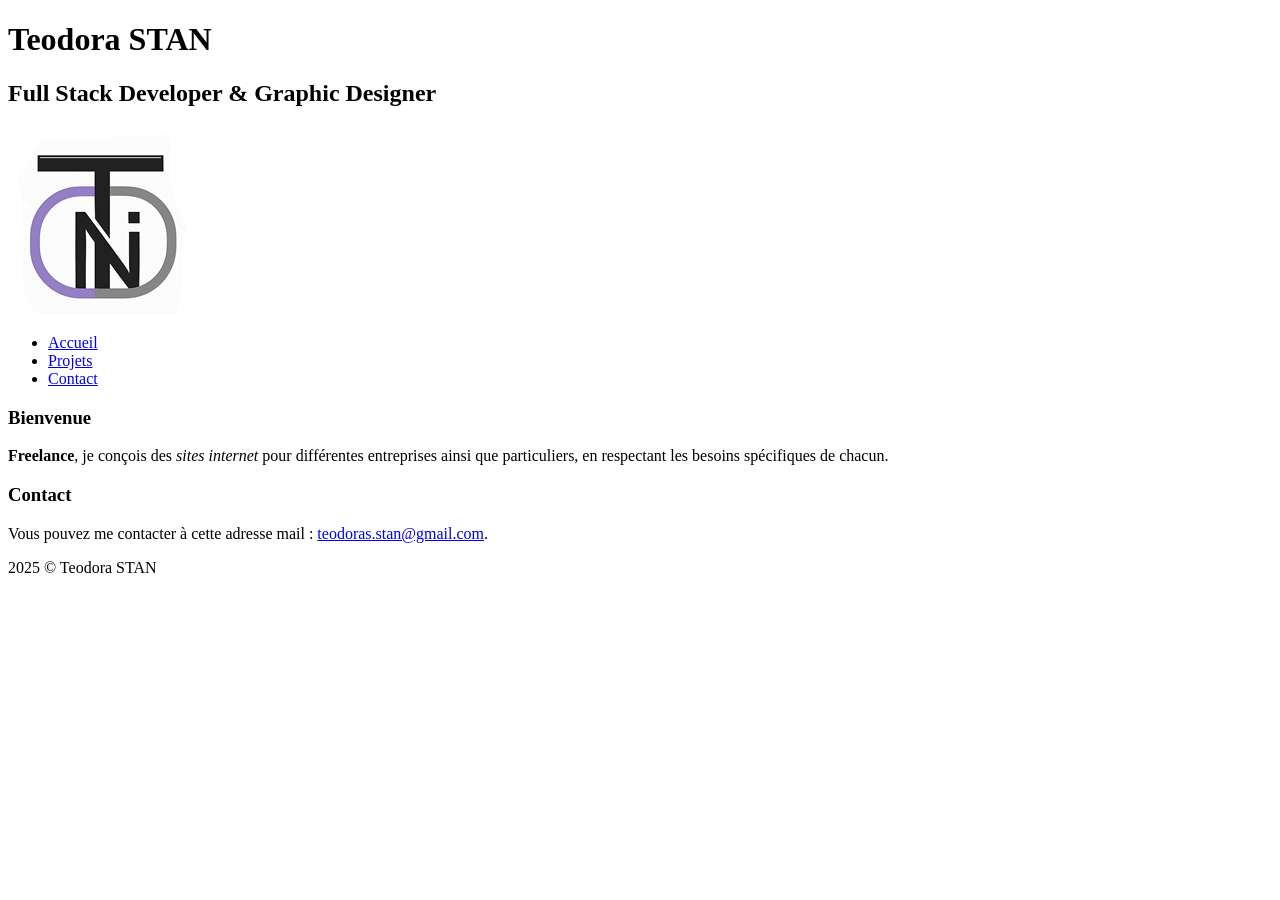
==== index.html @ 6f99e7ea "first commit" ====
<!DOCTYPE html>
<head>
    <meta charset="UTF-8">
    <title>Teodora STAN | Full Stack Developer</title>
</head>
<body>
    <header>
        <h1>Teodora STAN</h1>
        <h2>Full Stack Developer & Graphic Designer</h2>
        <img src="pictures/Tedarion_logo.png" alt="logo"/>
    </header>
    <nav>
        <ul>
            <li><a href="index.html" target="_blank">Accueil</a></li>
            <li><a href = "#projets">Projets</a></li>
            <li><a href="#contact">Contact</a></li>
        </ul>
    </nav>
    <section>
        <h3>Bienvenue</h3>
        <p><b>Freelance</b>, je conçois des <i>sites 
            internet</i> pour différentes entreprises 
            ainsi que particuliers, en respectant les 
            besoins spécifiques de chacun.</p>
    </section>
        <h3>Contact</h3>
        <p>Vous pouvez me contacter à cette adresse mail : <a href="mailto:teodoras.stan@gmail.com">teodoras.stan@gmail.com</a>.</p>
    <section>
    <footer>
        <span>2025 © Teodora STAN</span>
    </footer>
</body>
</html>
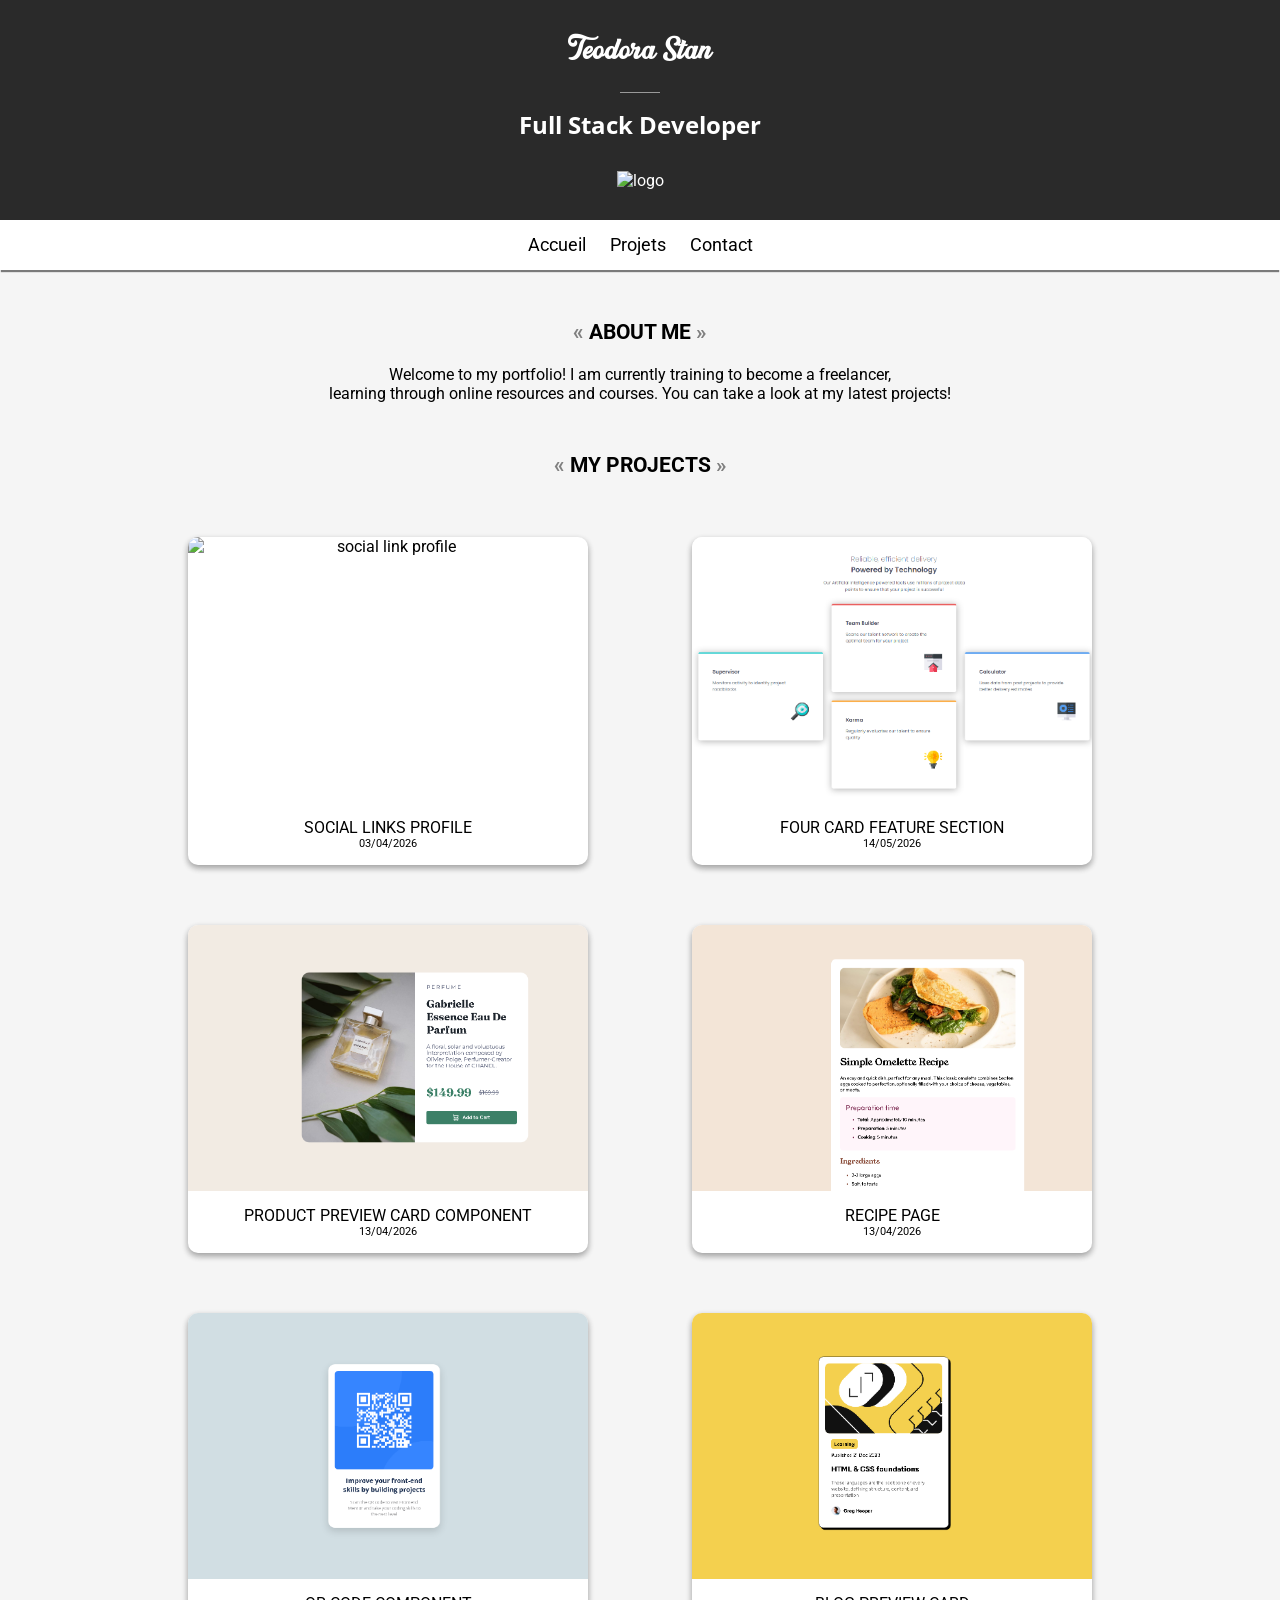
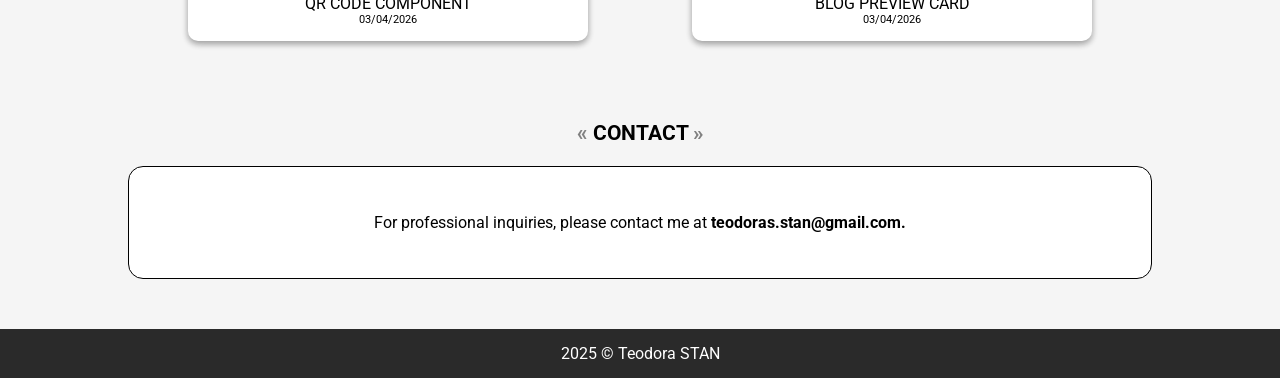
==== commit 6a7d54bc: "Add files via upload" ====
--- a/index.html
+++ b/index.html
@@ -1,33 +1,133 @@
-<!DOCTYPE html>
-<head>
-    <meta charset="UTF-8">
-    <title>Teodora STAN | Full Stack Developer</title>
-</head>
-<body>
-    <header>
-        <h1>Teodora STAN</h1>
-        <h2>Full Stack Developer & Graphic Designer</h2>
-        <img src="pictures/Tedarion_logo.png" alt="logo"/>
-    </header>
-    <nav>
-        <ul>
-            <li><a href="index.html" target="_blank">Accueil</a></li>
-            <li><a href = "#projets">Projets</a></li>
-            <li><a href="#contact">Contact</a></li>
-        </ul>
-    </nav>
-    <section>
-        <h3>Bienvenue</h3>
-        <p><b>Freelance</b>, je conçois des <i>sites 
-            internet</i> pour différentes entreprises 
-            ainsi que particuliers, en respectant les 
-            besoins spécifiques de chacun.</p>
-    </section>
-        <h3>Contact</h3>
-        <p>Vous pouvez me contacter à cette adresse mail : <a href="mailto:teodoras.stan@gmail.com">teodoras.stan@gmail.com</a>.</p>
-    <section>
-    <footer>
-        <span>2025 © Teodora STAN</span>
-    </footer>
-</body>
+<!DOCTYPE html>
+<html>
+    <head>
+        <meta charset="UTF-8">
+        <title>Teodora STAN | Full Stack Developer</title>
+        <link rel="stylesheet" type="text/css" href="design/default.css">
+        <link href="https://fonts.googleapis.com/css2?family=Open+Sans:ital,wght@0,300..800;1,300..800&family=Roboto:ital,wght@0,100..900;1,100..900&display=swap" rel="stylesheet">
+        <meta name="viewport" content="width=device-width"/>
+        <link rel="icon" type="image/png" href="pictures/tedarion_logo_trans.png">
+    </head>
+    <body>
+        <!-- ENTETE -->
+        <header>
+            <h1>Teodora Stan</h1>
+            <!-- SPAN -->
+            <span class="separator"></span>
+            <h2>Full Stack Developer</h2>
+            <img src="pictures/tedarion_logo_trans.png" alt="logo" id="logo"/>
+        </header>
+        <!-- MENU -->
+        <nav>
+            <ul>
+                <li><a href="index.html">Accueil</a></li>
+                <li><a href="#projets">Projets</a></li>
+                <li><a href="#contact">Contact</a></li>
+            </ul>
+        </nav>
+        
+        <div class="contener">
+            <!-- PRESENTATION -->
+            <section>
+                <h3 class="Bienvenue">About me</h3>
+
+                <!-- DESCRIPTION -->
+                <p>Welcome to my portfolio! I am currently training to become a freelancer,<br>
+                   learning through online resources and courses. 
+                   You can take a look at my latest projects!</p>
+            </section>
+
+            <section>
+                <!-- PROJETS -->
+                <h3>My Projects</h3>
+                
+                <!-- CONTENEUR -->
+                <div id="projets">
+
+                    <!-- PROJET 1-->
+                    <div class="projet">
+                        <a href="page2.html">
+                            <div class="picture">
+                                <img src="pictures/social-link-profile.png"
+                                alt="social link profile"/>
+                            </div>
+                            <span>social links profile</span>
+                            <span class="date-project">03/04/2026</span>
+                        </a>
+                    </div>
+                    <!-- PROJET 2 -->
+                    <div class="projet">
+                        <a href="page3.html">
+                            <div class="picture">
+                                <img src="pictures/four-card-feature-section.png"
+                                alt="four card feature section"/>
+                            </div>
+                            <span>four card feature section</span>
+                            <span class="date-project">14/05/2026</span>
+                        </a>
+                    </div>
+                    
+                    <!-- PROJET 3 -->
+                    <div class="projet">
+                        <a href="page4.html">
+                            <div class="picture">
+                                <img src="pictures/preview-component.png"
+                                alt="product preview card component"/>
+                            </div>
+                            <span>product preview card component</span>
+                            <span class="date-project">13/04/2026</span>
+                        </a>
+                    </div>
+
+                    <!-- PROJET 4 -->
+                    <div class="projet">
+                        <a href="page5.html">
+                            <div class="picture">
+                                <img src="pictures/recipe-page.png"
+                                alt="recipe page"/>
+                            </div>
+                            <span>recipe page</span>
+                            <span class="date-project">13/04/2026</span>
+                        </a>
+                    </div>
+
+                    <!-- PROJET 5 -->
+                    <div class="projet">
+                        <a href="page6.html">
+                            <div class="picture">
+                                <img src="pictures/qr-code.png"
+                                alt="qr code component"/>
+                            </div>
+                            <span>qr code component</span>
+                            <span class="date-project">03/04/2026</span>
+                        </a>
+                    </div>
+                    
+                    <!-- PROJET 6 -->
+                    <div class="projet">
+                        <a href="page7.html">
+                            <div class="picture">
+                                <img src="pictures/blog-preview-card.png"
+                                alt="blog preview card"/>
+                            </div>
+                            <span>Blog preview card</span>
+                            <span class="date-project">03/04/2026</span>
+                        </a>
+                    </div>
+
+                </div>
+            </section>
+
+            <section>
+                <h3>Contact</h3>
+
+                <div id="contact">
+                    <p>For professional inquiries, please contact me at <b><a href="mailto:teodoras.stan@gmail.com">teodoras.stan@gmail.com</a>.</b></p>
+                </div>
+            </section>
+        </div>
+        <footer>
+            <span>2025 © Teodora STAN</span>
+        </footer>
+    </body>
 </html>
--- a/design/default.css
+++ b/design/default.css
@@ -0,0 +1,206 @@
+/* ELEMENTS */
+
+h1 {
+    font-family: 'greatlydemo', sans-serif;
+    margin-top: 0;
+    padding-top: 30px;
+}
+
+
+h2 {
+    font-family: 'Open Sans', sans-serif;
+    box-shadow: none;
+    font-size: 1.5em;
+    width: 400px;
+    margin: auto;
+}
+
+
+h3 {
+    font-size: 1.3em;
+    text-transform: uppercase;
+
+}
+
+h3:before {
+    content: "« ";
+    color: gray;
+}
+
+h3:after {
+    content: " »";
+    color: gray;
+}
+
+body {
+    font-family: Roboto, sans-serif;
+    background-color: #f5f5f5;
+    margin: 0;
+}
+
+
+header {
+    text-align: center;
+    background-color: #2a2a2a;
+    color: white;
+    padding-bottom: 30px;
+}
+
+
+section {
+    text-align: center;
+    margin-top: 50px;
+}
+
+
+a {
+    text-decoration: none;
+    color: black;
+}
+
+
+a:hover {
+    font-weight: bold;
+}
+
+
+ul {
+    padding: 0;
+    display: inline;
+}
+
+
+nav {
+    text-align: center;
+    background-color: white;
+    box-shadow: 0px 3px 1px -1px rgba(0, 0, 0, 0.5);
+    font-size: 1.1em;
+    padding: 15px;
+}
+
+
+li {
+    list-style-type: none;
+    display: inline;
+    margin: 10px;
+}
+
+
+footer {
+    background-color: #2a2a2a;
+    color: white;
+    text-align: center;
+    padding: 15px;
+}
+
+
+#logo {
+    margin-top: 30px;
+    width: 130px;
+}
+
+* {
+    box-sizing: border-box;
+}
+
+/* CLASSES */
+
+.separator {
+    width: 40px;
+    height: 1px;
+    margin: 15px auto;
+    display: block;
+    background-color: #999999;
+}
+
+.contener {
+    width: 80%;
+    margin: auto;
+}
+
+.projet {
+    width: 400px;
+    margin: 30px;
+    display: inline-block;
+    background-color: white;
+    padding-bottom: 15px;
+    border: 0px black solid;
+    border-radius: 10px;
+    overflow: hidden;
+    box-shadow: 0 3px 6px rgba(0,0,0,0.16), 0 3px 6px rgba(0,0,0,0.23);
+}
+
+.projet:hover {
+    box-shadow: 0 14px 28px rgba(0,0,0,0.25), 0 10px 10px rgba(0,0,0,0.22);
+    transition: 0.3s;
+}
+
+.projet img {
+    min-width: 400px;
+    height: 266px;
+
+}
+
+.projet .date-project {
+    font-size: 0.7em;
+}
+
+.projet span {
+    display: block;
+    text-transform: uppercase;
+}
+
+#picture-project img, #picture-project video{
+    width: 40%;
+    display: block;
+    margin: auto;
+}
+
+#projets {
+    display: flex;
+    flex-wrap: wrap;
+    justify-content: space-between;
+    margin: 30px;
+}
+
+#contact {
+    /* color:#a393eb; */
+    border: 1px black solid;
+    background-color: white;
+    border-radius: 15px;
+    padding: 30px;
+    margin-bottom: 50px;
+}
+
+
+.picture {
+    width: 400px;
+    height: 266px;
+    overflow: hidden;
+    margin-bottom: 15px;
+}
+
+
+/* POLICES PERSONNALISEES*/
+
+@font-face {
+    font-family: 'breezepersonaluse';
+    src: url('../src/breezepersonaluse.ttf') format('truetype');
+}
+
+@font-face {
+    font-family: 'greatlydemo';
+    src: url('../src/greatlydemo.ttf') format('truetype');
+}
+
+@font-face {
+    font-family: 'theblacklist';
+    src: url("../src/theblacklist.ttf") format(truetype);
+}
+
+@media all and (max-width: 1000px) {
+    .projet { width: 100%; margin: 15px auto; }
+    .projet img {width: 100%; min-width: auto; height: auto; }
+    .projet .picture { width: 100%; height: auto; }
+    header h2 { width: 90%; }
+}
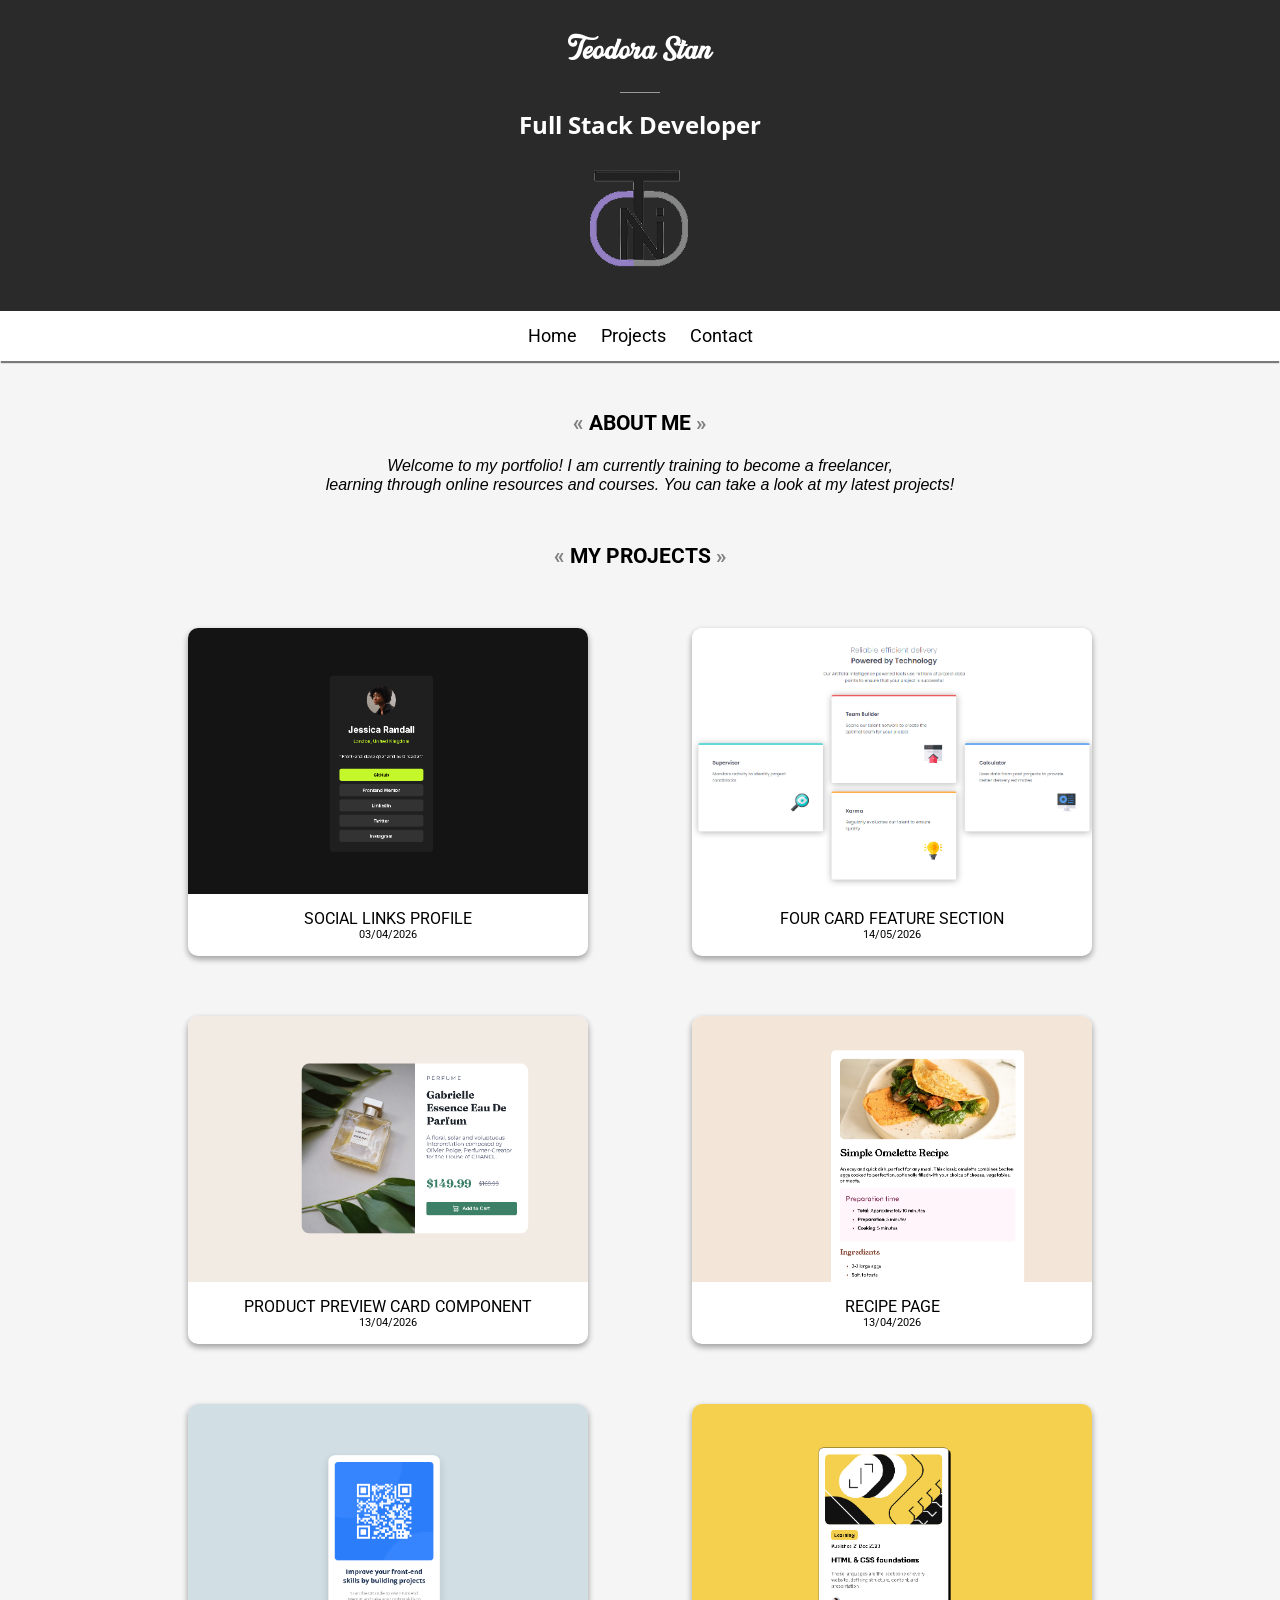
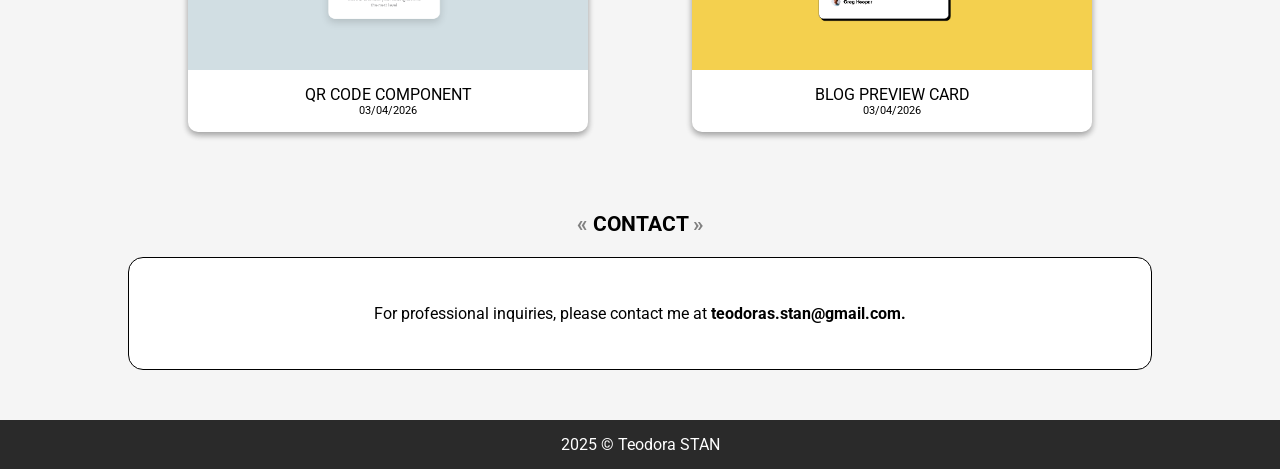
==== commit 482c9812: "fix nav links" ====
--- a/index.html
+++ b/index.html
@@ -1,133 +1,133 @@
-<!DOCTYPE html>
-<html>
-    <head>
-        <meta charset="UTF-8">
-        <title>Teodora STAN | Full Stack Developer</title>
-        <link rel="stylesheet" type="text/css" href="design/default.css">
-        <link href="https://fonts.googleapis.com/css2?family=Open+Sans:ital,wght@0,300..800;1,300..800&family=Roboto:ital,wght@0,100..900;1,100..900&display=swap" rel="stylesheet">
-        <meta name="viewport" content="width=device-width"/>
-        <link rel="icon" type="image/png" href="pictures/tedarion_logo_trans.png">
-    </head>
-    <body>
-        <!-- ENTETE -->
-        <header>
-            <h1>Teodora Stan</h1>
-            <!-- SPAN -->
-            <span class="separator"></span>
-            <h2>Full Stack Developer</h2>
-            <img src="pictures/tedarion_logo_trans.png" alt="logo" id="logo"/>
-        </header>
-        <!-- MENU -->
-        <nav>
-            <ul>
-                <li><a href="index.html">Accueil</a></li>
-                <li><a href="#projets">Projets</a></li>
-                <li><a href="#contact">Contact</a></li>
-            </ul>
-        </nav>
-        
-        <div class="contener">
-            <!-- PRESENTATION -->
-            <section>
-                <h3 class="Bienvenue">About me</h3>
-
-                <!-- DESCRIPTION -->
-                <p>Welcome to my portfolio! I am currently training to become a freelancer,<br>
-                   learning through online resources and courses. 
-                   You can take a look at my latest projects!</p>
-            </section>
-
-            <section>
-                <!-- PROJETS -->
-                <h3>My Projects</h3>
-                
-                <!-- CONTENEUR -->
-                <div id="projets">
-
-                    <!-- PROJET 1-->
-                    <div class="projet">
-                        <a href="page2.html">
-                            <div class="picture">
-                                <img src="pictures/social-link-profile.png"
-                                alt="social link profile"/>
-                            </div>
-                            <span>social links profile</span>
-                            <span class="date-project">03/04/2026</span>
-                        </a>
-                    </div>
-                    <!-- PROJET 2 -->
-                    <div class="projet">
-                        <a href="page3.html">
-                            <div class="picture">
-                                <img src="pictures/four-card-feature-section.png"
-                                alt="four card feature section"/>
-                            </div>
-                            <span>four card feature section</span>
-                            <span class="date-project">14/05/2026</span>
-                        </a>
-                    </div>
-                    
-                    <!-- PROJET 3 -->
-                    <div class="projet">
-                        <a href="page4.html">
-                            <div class="picture">
-                                <img src="pictures/preview-component.png"
-                                alt="product preview card component"/>
-                            </div>
-                            <span>product preview card component</span>
-                            <span class="date-project">13/04/2026</span>
-                        </a>
-                    </div>
-
-                    <!-- PROJET 4 -->
-                    <div class="projet">
-                        <a href="page5.html">
-                            <div class="picture">
-                                <img src="pictures/recipe-page.png"
-                                alt="recipe page"/>
-                            </div>
-                            <span>recipe page</span>
-                            <span class="date-project">13/04/2026</span>
-                        </a>
-                    </div>
-
-                    <!-- PROJET 5 -->
-                    <div class="projet">
-                        <a href="page6.html">
-                            <div class="picture">
-                                <img src="pictures/qr-code.png"
-                                alt="qr code component"/>
-                            </div>
-                            <span>qr code component</span>
-                            <span class="date-project">03/04/2026</span>
-                        </a>
-                    </div>
-                    
-                    <!-- PROJET 6 -->
-                    <div class="projet">
-                        <a href="page7.html">
-                            <div class="picture">
-                                <img src="pictures/blog-preview-card.png"
-                                alt="blog preview card"/>
-                            </div>
-                            <span>Blog preview card</span>
-                            <span class="date-project">03/04/2026</span>
-                        </a>
-                    </div>
-
-                </div>
-            </section>
-
-            <section>
-                <h3>Contact</h3>
-
-                <div id="contact">
-                    <p>For professional inquiries, please contact me at <b><a href="mailto:teodoras.stan@gmail.com">teodoras.stan@gmail.com</a>.</b></p>
-                </div>
-            </section>
-        </div>
-        <footer>
-            <span>2025 © Teodora STAN</span>
-        </footer>
-    </body>
+<!DOCTYPE html>
+<html>
+    <head>
+        <meta charset="UTF-8">
+        <title>Teodora STAN | Full Stack Developer</title>
+        <link rel="stylesheet" type="text/css" href="design/default.css">
+        <link href="https://fonts.googleapis.com/css2?family=Open+Sans:ital,wght@0,300..800;1,300..800&family=Roboto:ital,wght@0,100..900;1,100..900&display=swap" rel="stylesheet">
+        <meta name="viewport" content="width=device-width"/>
+        <link rel="icon" type="image/png" href="pictures/tedarion_logo_trans.png">
+    </head>
+    <body>
+        <!-- ENTETE -->
+        <header>
+            <h1>Teodora Stan</h1>
+            <!-- SPAN -->
+            <span class="separator"></span>
+            <h2>Full Stack Developer</h2>
+            <a href=""><img src="pictures/tedarion_logo_trans.png" alt="logo" id="logo"/></a>
+        </header>
+        <!-- MENU -->
+        <nav>
+            <ul>
+                <li><a href="index.html">Home</a></li>
+                <li><a href="#projects">Projects</a></li>
+                <li><a href="#contact">Contact</a></li>
+            </ul>
+        </nav>
+        
+        <div class="contener">
+            <!-- PRESENTATION -->
+            <section>
+                <h3 class="Bienvenue">About me</h3>
+
+                <!-- DESCRIPTION -->
+                <p><i>Welcome to my portfolio! I am currently training to become a freelancer,<br>
+                   learning through online resources and courses. 
+                   You can take a look at my latest projects!</i></p>
+            </section>
+
+            <section>
+                <!-- PROJETS -->
+                <h3>My Projects</h3>
+                
+                <!-- CONTENEUR -->
+                <div id="projects">
+
+                    <!-- PROJET 1-->
+                    <div class="projet">
+                        <a href="page2.html">
+                            <div class="picture">
+                                <img src="pictures/social-link-profile.png"
+                                alt="social link profile"/>
+                            </div>
+                            <span>social links profile</span>
+                            <span class="date-project">03/04/2026</span>
+                        </a>
+                    </div>
+                    <!-- PROJET 2 -->
+                    <div class="projet">
+                        <a href="page3.html">
+                            <div class="picture">
+                                <img src="pictures/four-card-feature-section.png"
+                                alt="four card feature section"/>
+                            </div>
+                            <span>four card feature section</span>
+                            <span class="date-project">14/05/2026</span>
+                        </a>
+                    </div>
+                    
+                    <!-- PROJET 3 -->
+                    <div class="projet">
+                        <a href="page4.html">
+                            <div class="picture">
+                                <img src="pictures/preview-component.png"
+                                alt="product preview card component"/>
+                            </div>
+                            <span>product preview card component</span>
+                            <span class="date-project">13/04/2026</span>
+                        </a>
+                    </div>
+
+                    <!-- PROJET 4 -->
+                    <div class="projet">
+                        <a href="page5.html">
+                            <div class="picture">
+                                <img src="pictures/recipe-page.png"
+                                alt="recipe page"/>
+                            </div>
+                            <span>recipe page</span>
+                            <span class="date-project">13/04/2026</span>
+                        </a>
+                    </div>
+
+                    <!-- PROJET 5 -->
+                    <div class="projet">
+                        <a href="page6.html">
+                            <div class="picture">
+                                <img src="pictures/qr-code.png"
+                                alt="qr code component"/>
+                            </div>
+                            <span>qr code component</span>
+                            <span class="date-project">03/04/2026</span>
+                        </a>
+                    </div>
+                    
+                    <!-- PROJET 6 -->
+                    <div class="projet">
+                        <a href="page7.html">
+                            <div class="picture">
+                                <img src="pictures/blog-preview-card.png"
+                                alt="blog preview card"/>
+                            </div>
+                            <span>Blog preview card</span>
+                            <span class="date-project">03/04/2026</span>
+                        </a>
+                    </div>
+
+                </div>
+            </section>
+
+            <section>
+                <h3>Contact</h3>
+
+                <div id="contact">
+                    <p>For professional inquiries, please contact me at <b><a href="mailto:teodoras.stan@gmail.com">teodoras.stan@gmail.com</a>.</b></p>
+                </div>
+            </section>
+        </div>
+        <footer>
+            <span>2025 © Teodora STAN</span>
+        </footer>
+    </body>
 </html>
--- a/design/default.css
+++ b/design/default.css
@@ -1,206 +1,206 @@
-/* ELEMENTS */
-
-h1 {
-    font-family: 'greatlydemo', sans-serif;
-    margin-top: 0;
-    padding-top: 30px;
-}
-
-
-h2 {
-    font-family: 'Open Sans', sans-serif;
-    box-shadow: none;
-    font-size: 1.5em;
-    width: 400px;
-    margin: auto;
-}
-
-
-h3 {
-    font-size: 1.3em;
-    text-transform: uppercase;
-
-}
-
-h3:before {
-    content: "« ";
-    color: gray;
-}
-
-h3:after {
-    content: " »";
-    color: gray;
-}
-
-body {
-    font-family: Roboto, sans-serif;
-    background-color: #f5f5f5;
-    margin: 0;
-}
-
-
-header {
-    text-align: center;
-    background-color: #2a2a2a;
-    color: white;
-    padding-bottom: 30px;
-}
-
-
-section {
-    text-align: center;
-    margin-top: 50px;
-}
-
-
-a {
-    text-decoration: none;
-    color: black;
-}
-
-
-a:hover {
-    font-weight: bold;
-}
-
-
-ul {
-    padding: 0;
-    display: inline;
-}
-
-
-nav {
-    text-align: center;
-    background-color: white;
-    box-shadow: 0px 3px 1px -1px rgba(0, 0, 0, 0.5);
-    font-size: 1.1em;
-    padding: 15px;
-}
-
-
-li {
-    list-style-type: none;
-    display: inline;
-    margin: 10px;
-}
-
-
-footer {
-    background-color: #2a2a2a;
-    color: white;
-    text-align: center;
-    padding: 15px;
-}
-
-
-#logo {
-    margin-top: 30px;
-    width: 130px;
-}
-
-* {
-    box-sizing: border-box;
-}
-
-/* CLASSES */
-
-.separator {
-    width: 40px;
-    height: 1px;
-    margin: 15px auto;
-    display: block;
-    background-color: #999999;
-}
-
-.contener {
-    width: 80%;
-    margin: auto;
-}
-
-.projet {
-    width: 400px;
-    margin: 30px;
-    display: inline-block;
-    background-color: white;
-    padding-bottom: 15px;
-    border: 0px black solid;
-    border-radius: 10px;
-    overflow: hidden;
-    box-shadow: 0 3px 6px rgba(0,0,0,0.16), 0 3px 6px rgba(0,0,0,0.23);
-}
-
-.projet:hover {
-    box-shadow: 0 14px 28px rgba(0,0,0,0.25), 0 10px 10px rgba(0,0,0,0.22);
-    transition: 0.3s;
-}
-
-.projet img {
-    min-width: 400px;
-    height: 266px;
-
-}
-
-.projet .date-project {
-    font-size: 0.7em;
-}
-
-.projet span {
-    display: block;
-    text-transform: uppercase;
-}
-
-#picture-project img, #picture-project video{
-    width: 40%;
-    display: block;
-    margin: auto;
-}
-
-#projets {
-    display: flex;
-    flex-wrap: wrap;
-    justify-content: space-between;
-    margin: 30px;
-}
-
-#contact {
-    /* color:#a393eb; */
-    border: 1px black solid;
-    background-color: white;
-    border-radius: 15px;
-    padding: 30px;
-    margin-bottom: 50px;
-}
-
-
-.picture {
-    width: 400px;
-    height: 266px;
-    overflow: hidden;
-    margin-bottom: 15px;
-}
-
-
-/* POLICES PERSONNALISEES*/
-
-@font-face {
-    font-family: 'breezepersonaluse';
-    src: url('../src/breezepersonaluse.ttf') format('truetype');
-}
-
-@font-face {
-    font-family: 'greatlydemo';
-    src: url('../src/greatlydemo.ttf') format('truetype');
-}
-
-@font-face {
-    font-family: 'theblacklist';
-    src: url("../src/theblacklist.ttf") format(truetype);
-}
-
-@media all and (max-width: 1000px) {
-    .projet { width: 100%; margin: 15px auto; }
-    .projet img {width: 100%; min-width: auto; height: auto; }
-    .projet .picture { width: 100%; height: auto; }
-    header h2 { width: 90%; }
+/* ELEMENTS */
+
+h1 {
+    font-family: 'greatlydemo', sans-serif;
+    margin-top: 0;
+    padding-top: 30px;
+}
+
+
+h2 {
+    font-family: 'Open Sans', sans-serif;
+    box-shadow: none;
+    font-size: 1.5em;
+    width: 400px;
+    margin: auto;
+}
+
+
+h3 {
+    font-size: 1.3em;
+    text-transform: uppercase;
+
+}
+
+h3:before {
+    content: "« ";
+    color: gray;
+}
+
+h3:after {
+    content: " »";
+    color: gray;
+}
+
+body {
+    font-family: Roboto, sans-serif;
+    background-color: #f5f5f5;
+    margin: 0;
+}
+
+
+header {
+    text-align: center;
+    background-color: #2a2a2a;
+    color: white;
+    padding-bottom: 30px;
+}
+
+
+section {
+    text-align: center;
+    margin-top: 50px;
+}
+
+
+a {
+    text-decoration: none;
+    color: black;
+}
+
+
+a:hover {
+    font-weight: bold;
+}
+
+
+ul {
+    padding: 0;
+    display: inline;
+}
+
+
+nav {
+    text-align: center;
+    background-color: white;
+    box-shadow: 0px 3px 1px -1px rgba(0, 0, 0, 0.5);
+    font-size: 1.1em;
+    padding: 15px;
+}
+
+
+li {
+    list-style-type: none;
+    display: inline;
+    margin: 10px;
+}
+
+
+footer {
+    background-color: #2a2a2a;
+    color: white;
+    text-align: center;
+    padding: 15px;
+}
+
+
+#logo {
+    margin-top: 10px;
+    width: 130px;
+}
+
+* {
+    box-sizing: border-box;
+}
+
+/* CLASSES */
+
+.separator {
+    width: 40px;
+    height: 1px;
+    margin: 15px auto;
+    display: block;
+    background-color: #999999;
+}
+
+.contener {
+    width: 80%;
+    margin: auto;
+}
+
+.projet {
+    width: 400px;
+    margin: 30px;
+    display: inline-block;
+    background-color: white;
+    padding-bottom: 15px;
+    border: 0px black solid;
+    border-radius: 10px;
+    overflow: hidden;
+    box-shadow: 0 3px 6px rgba(0,0,0,0.16), 0 3px 6px rgba(0,0,0,0.23);
+}
+
+.projet:hover {
+    box-shadow: 0 14px 28px rgba(0,0,0,0.25), 0 10px 10px rgba(0,0,0,0.22);
+    transition: 0.3s;
+}
+
+.projet img {
+    min-width: 400px;
+    height: 266px;
+
+}
+
+.projet .date-project {
+    font-size: 0.7em;
+}
+
+.projet span {
+    display: block;
+    text-transform: uppercase;
+}
+
+#picture-project img, #picture-project video{
+    width: 40%;
+    display: block;
+    margin: auto;
+}
+
+#projects {
+    display: flex;
+    flex-wrap: wrap;
+    justify-content: space-between;
+    margin: 30px;
+}
+
+#contact {
+    /* color:#a393eb; */
+    border: 1px black solid;
+    background-color: white;
+    border-radius: 15px;
+    padding: 30px;
+    margin-bottom: 50px;
+}
+
+
+.picture {
+    width: 400px;
+    height: 266px;
+    overflow: hidden;
+    margin-bottom: 15px;
+}
+
+
+/* POLICES PERSONNALISEES*/
+
+@font-face {
+    font-family: 'breezepersonaluse';
+    src: url('../src/breezepersonaluse.ttf') format('truetype');
+}
+
+@font-face {
+    font-family: 'greatlydemo';
+    src: url('../src/greatlydemo.ttf') format('truetype');
+}
+
+@font-face {
+    font-family: 'theblacklist';
+    src: url("../src/theblacklist.ttf") format(truetype);
+}
+
+@media all and (max-width: 1000px) {
+    .projet { width: 100%; margin: 15px auto; }
+    .projet img {width: 100%; min-width: auto; height: auto; }
+    .projet .picture { width: 100%; height: auto; }
+    header h2 { width: 90%; }
 }
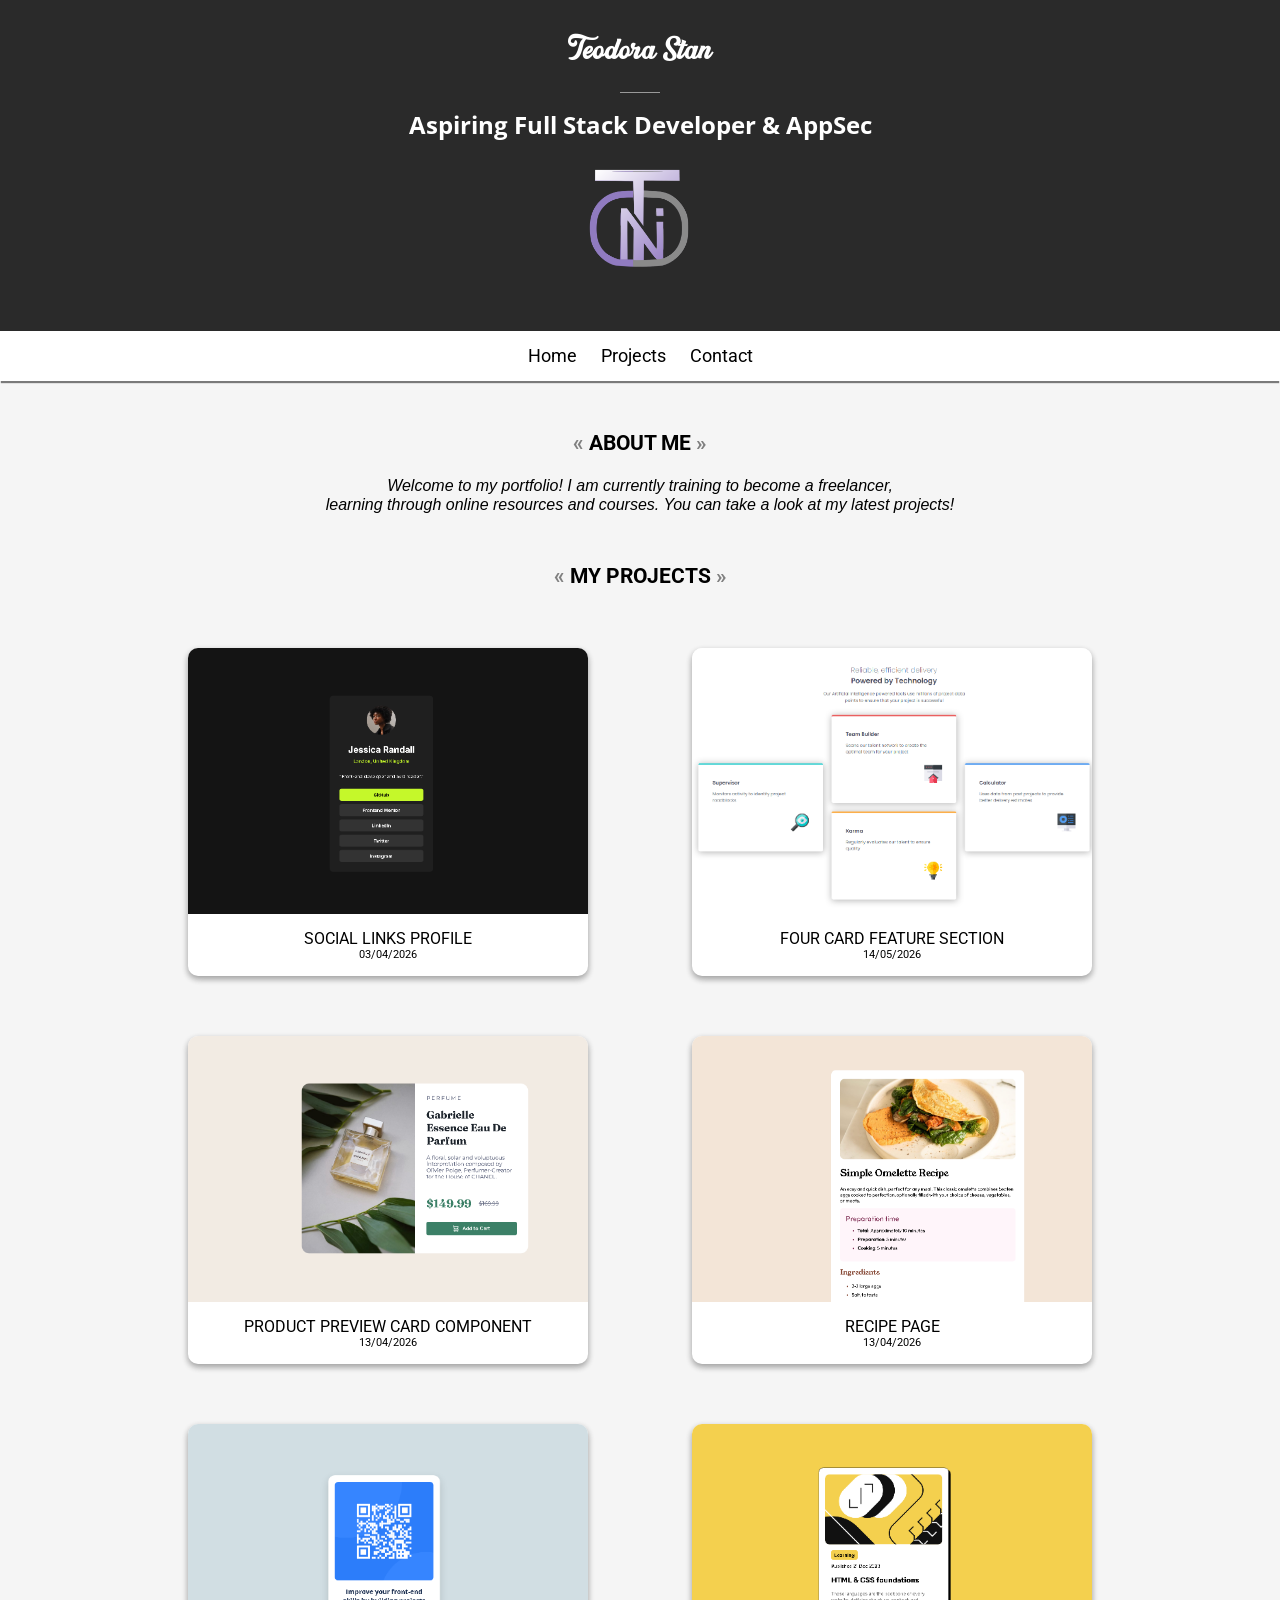
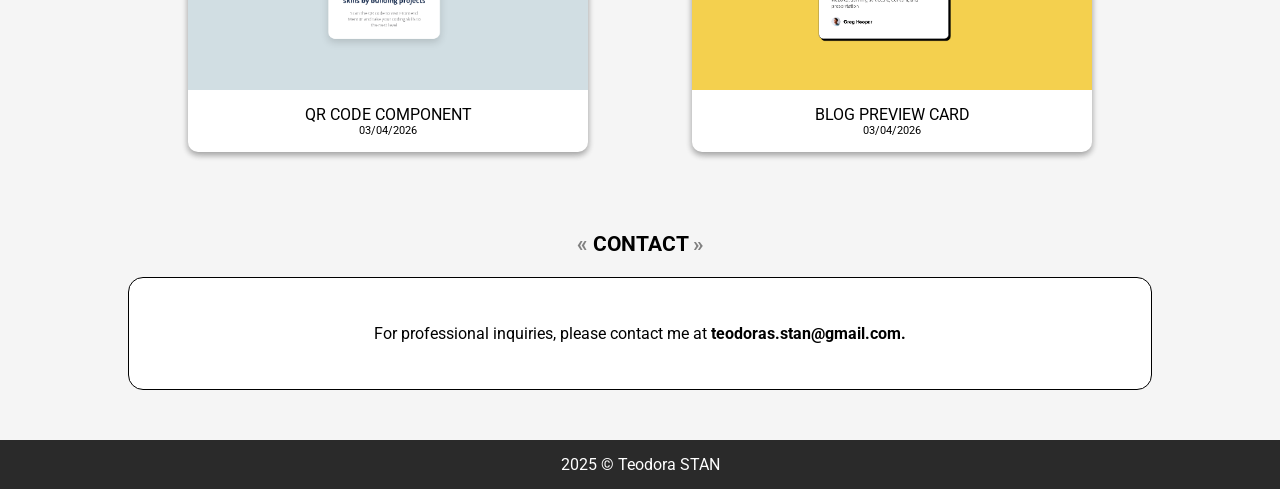
==== commit 75e1510f: "Update logo styling and header subtitle" ====
--- a/index.html
+++ b/index.html
@@ -14,8 +14,8 @@
             <h1>Teodora Stan</h1>
             <!-- SPAN -->
             <span class="separator"></span>
-            <h2>Full Stack Developer</h2>
-            <a href=""><img src="pictures/tedarion_logo_trans.png" alt="logo" id="logo"/></a>
+            <h2>Aspiring Full Stack Developer & AppSec</h2>
+            <a href=""><img src="pictures/Tedarion_logo_clair.png" alt="logo" id="logo"/></a>
         </header>
         <!-- MENU -->
         <nav>
--- a/design/default.css
+++ b/design/default.css
@@ -1,4 +1,11 @@
 /* ELEMENTS */
+:root {
+    --midnight: #191821;
+    --dark-violet: #292536;
+    --lavender: #F4F1F8;
+    --accent-purple: #A78BFA;
+    --silver: #AAA5B8;
+}
 
 h1 {
     font-family: 'greatlydemo', sans-serif;
@@ -11,7 +18,7 @@
     font-family: 'Open Sans', sans-serif;
     box-shadow: none;
     font-size: 1.5em;
-    width: 400px;
+    max-width: 100%;
     margin: auto;
 }
 
@@ -43,7 +50,7 @@
     text-align: center;
     background-color: #2a2a2a;
     color: white;
-    padding-bottom: 30px;
+    padding-bottom: 50px;
 }
 
 
